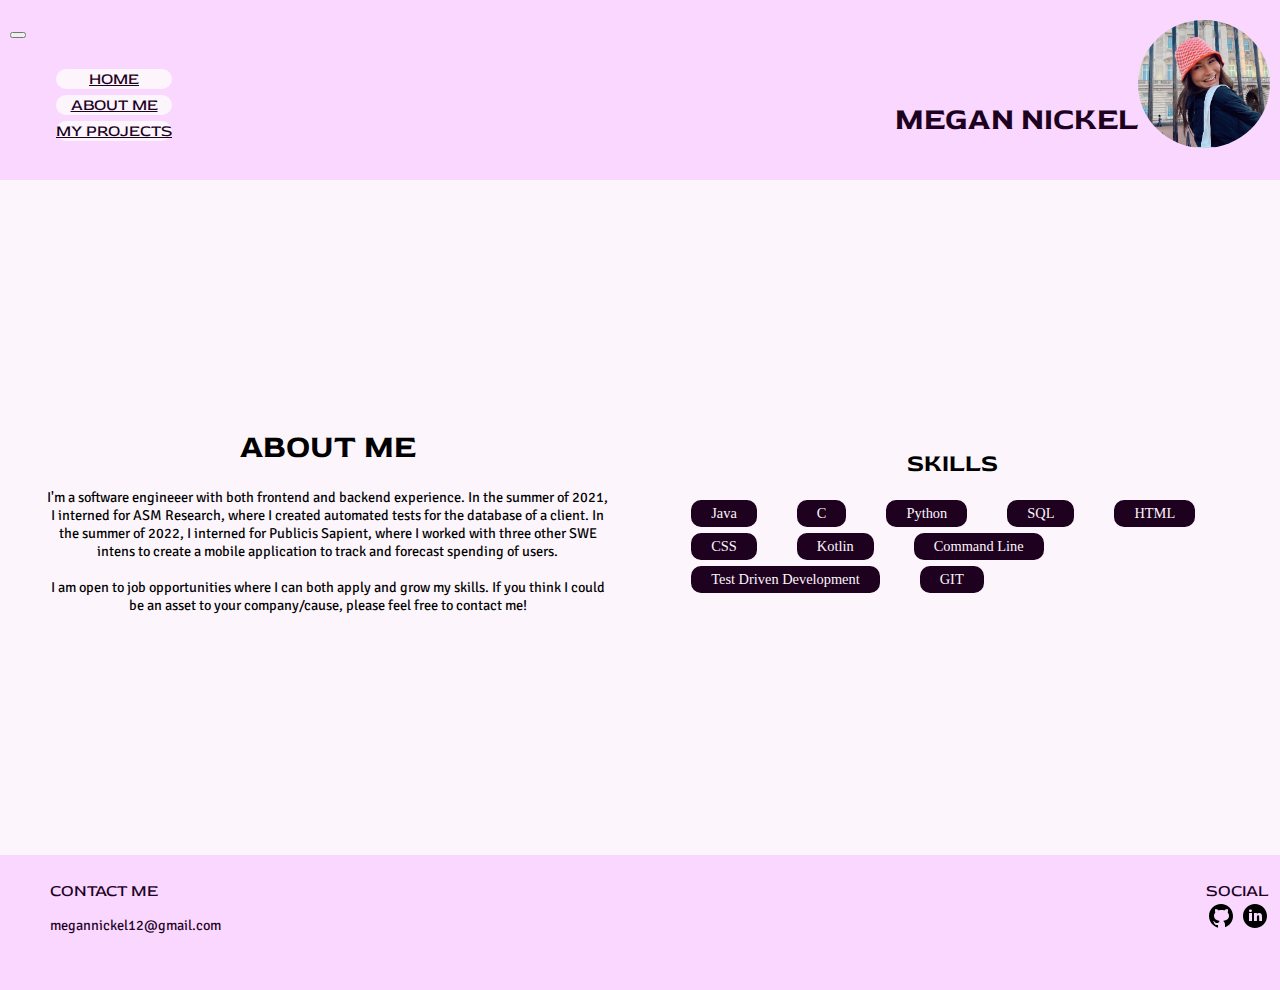
==== aboutme.html @ 15881f29 "add initial files" ====
<!DOCTYPE HTML>
<html lang="en">
  
    <head>
        <meta charset="utf-8">
        <meta name="viewport" content="width=device-width, initial-scale=1">
        <title>Final Project</title>
        <link href="https://cdn.jsdelivr.net/npm/bootstrap@5.2.2/dist/css/bootstrap.min.css" rel="stylesheet" integrity="sha384-Zenh87qX5JnK2Jl0vWa8Ck2rdkQ2Bzep5IDxbcnCeuOxjzrPF/et3URy9Bv1WTRi" crossorigin="anonymous">
        <link rel="stylesheet" href="css/styles.css">
    </head>

    <body>
        <div class="aboutmewrapper">

            <div class="headerarea">
                <nav class="navbar navbar-expand-sm">
                    <button class = "navbar-toggler" type="button" data-bs-toggle="collapse" data-bs-target="#navbarCollapse">
                      <span class="navbar-toggler-icon"></span>
                    </button>
                    <div class="collapse navbar-collapse" id="navbarCollapse">
                      <ul class="navbar-nav">
                        <li class="nav-item">
                          <a class="nav-link" href="index.html">HOME</a>
                        </li>
                        <li class="nav-item">
                          <a class="nav-link" href="aboutme.html">ABOUT ME</a>
                        </li>
                        <li class="nav-item">
                          <a class="nav-link" href="myprojects.html">MY PROJECTS</a>
                        </li>
                      </ul>
                </nav>
                <h3 id="megan"> MEGAN NICKEL</h3>
                <img id="iconimg" src="images/me.JPG">
            </div>

            <div class="aboutmecontentarea"> 
              <div id="abtme">
                <h1>ABOUT ME</h1>
                <p>I'm a software engineeer with both frontend and backend experience. In the summer of 2021, I interned for ASM Research, where I created automated tests for the database of a client. In the summer of 2022, I interned for Publicis Sapient, where I worked with three other SWE intens to create a mobile application to track and forecast spending of users.
                    <br> <br> 
                    I am open to job opportunities where I can both apply and grow my skills. If you think I could be an asset to your company/cause, please feel free to contact me! 
                </p>
              </div>
              <div id="abtme">
                <h2>SKILLS</h2>
                <div id="skills">
                  <div class="rectangle">Java</div>
                  <div class="rectangle">C</div>
                  <div class="rectangle">Python</div>
                  <div class="rectangle">SQL</div>
                  <div class="rectangle">HTML</div>
                  <div class="rectangle">CSS</div>
                  <div class="rectangle">Kotlin</div>
                  <div class="rectangle">Command Line</div>
                  <div class="rectangle">Test Driven Development</div>
                  <div class="rectangle">GIT</div>
                </div>
              </div>
            </div>


            <div class="footerarea">
              <ul>
                CONTACT ME
              <li>
                <p>megannickel12@gmail.com</p>
              </li>
            </ul>
                <ul>
                    SOCIAL
                  <li>
      
                    <svg xmlns="http://www.w3.org/2000/svg" x="0px" y="0px"
                      width="30" height="30"
                      viewBox="0 0 30 30">
                      <a xlink:href="https://github.com/megansyd">
                      <path d="M15,3C8.373,3,3,8.373,3,15c0,5.623,3.872,10.328,9.092,11.63C12.036,26.468,12,26.28,12,26.047v-2.051 c-0.487,0-1.303,0-1.508,0c-0.821,0-1.551-0.353-1.905-1.009c-0.393-0.729-0.461-1.844-1.435-2.526 c-0.289-0.227-0.069-0.486,0.264-0.451c0.615,0.174,1.125,0.596,1.605,1.222c0.478,0.627,0.703,0.769,1.596,0.769 c0.433,0,1.081-0.025,1.691-0.121c0.328-0.833,0.895-1.6,1.588-1.962c-3.996-0.411-5.903-2.399-5.903-5.098 c0-1.162,0.495-2.286,1.336-3.233C9.053,10.647,8.706,8.73,9.435,8c1.798,0,2.885,1.166,3.146,1.481C13.477,9.174,14.461,9,15.495,9 c1.036,0,2.024,0.174,2.922,0.483C18.675,9.17,19.763,8,21.565,8c0.732,0.731,0.381,2.656,0.102,3.594 c0.836,0.945,1.328,2.066,1.328,3.226c0,2.697-1.904,4.684-5.894,5.097C18.199,20.49,19,22.1,19,23.313v2.734 c0,0.104-0.023,0.179-0.035,0.268C23.641,24.676,27,20.236,27,15C27,8.373,21.627,3,15,3z"></path>
                      </a>
                    </svg>
      
                    <svg xmlns="http://www.w3.org/2000/svg" x="0px" y="0px"
                      width="30" height="30"
                      viewBox="0 0 30 30">
                      <a xlink:href="https://www.linkedin.com/in/megan--nickel">
                      <path d="M15,3C8.373,3,3,8.373,3,15c0,6.627,5.373,12,12,12s12-5.373,12-12C27,8.373,21.627,3,15,3z M10.496,8.403 c0.842,0,1.403,0.561,1.403,1.309c0,0.748-0.561,1.309-1.496,1.309C9.561,11.022,9,10.46,9,9.712C9,8.964,9.561,8.403,10.496,8.403z M12,20H9v-8h3V20z M22,20h-2.824v-4.372c0-1.209-0.753-1.488-1.035-1.488s-1.224,0.186-1.224,1.488c0,0.186,0,4.372,0,4.372H14v-8 h2.918v1.116C17.294,12.465,18.047,12,19.459,12C20.871,12,22,13.116,22,15.628V20z"></path>
                      </a>
                    </svg>
      
                  </li>
                </ul>
              </div>

        </div>
        <script src="https://cdn.jsdelivr.net/npm/bootstrap@5.0.2/dist/js/bootstrap.bundle.min.js" integrity="sha384-MrcW6ZMFYlzcLA8Nl+NtUVF0sA7MsXsP1UyJoMp4YLEuNSfAP+JcXn/tWtIaxVXM" crossorigin="anonymous"></script>
    </body>

</html>
---- css/styles.css ----
@import url('https://fonts.googleapis.com/css2?family=Red+Rose&display=swap');
@import url('https://fonts.googleapis.com/css2?family=Red+Rose&family=Signika+Negative:wght@600&display=swap');

body {
    margin: 0;
}

.wrapper {
    display: grid;
    height: 100vh;
    width: 100%;
    grid-template-columns: 1fr;
    grid-template-rows: 20vh 65vh 15vh;
    grid-template-areas: 
    "headerarea"
    "contentarea"
    "footerarea";       
}

.projectwrapper {
    display: grid;
    height: 285vh;
    width: 100%;
    grid-template-columns: 1fr;
    grid-template-rows: 20vh 250vh 15vh;
    grid-template-areas: 
    "headerarea"
    "contentarea"
    "footerarea";       
}

.aboutmewrapper {
    display: grid;
    height: 110vh;
    width: 100%;
    grid-template-columns: 1fr;
    grid-template-rows: 20vh 75vh 15vh;
    grid-template-areas: 
    "headerarea"
    "contentarea"
    "footerarea";       
}

.headerarea {
    grid-area: headerarea;
    display: flex; 
    padding: 10px;
    align-items: flex-start;
    justify-content: space-between;
    font-family: 'Red Rose', cursive;
    font-size: calc(20px + .5vw);
    color: #1e011f;
    background-color: #f9d7ff;
}

.contentarea {
    grid-area: contentarea;
    padding: 15px;
    display: flex;
    flex-direction: column;
    flex-wrap: wrap;
    background-color: #fcf6fc;
    align-items: center;
}

.homecontentarea {
    grid-area: contentarea;
    padding: 15px;
    display: flex;
    flex-direction: column;
    flex-wrap: wrap;
    background-color: #fcf6fc;
    align-items: center;
    justify-content: center;
}

.aboutmecontentarea {
    grid-area: contentarea;
    padding: 15px;
    display: flex;
    flex-direction: column;
    flex-wrap: wrap;
    background-color: #fcf6fc;
    align-items: center;
}

.projectcontentarea {
    grid-area: contentarea;
    padding: 15px;
    display: flex;
    flex-direction: column;
    flex-wrap: wrap;
    background-color: #fcf6fc;
    align-items: center;
}

.footerarea {
    grid-area: footerarea;
    display: flex; 
    align-items: baseline;
    padding:10px;
    justify-content: space-between;
    font-family: 'Red Rose', cursive;
    font-size: calc(10px + .5vw);
    color: #1e011f;
    background-color: #f9d7ff;
}

#iconimg {
    max-height: 80%;
    border-radius: 50%;
    margin-top: 10px;
}

.navbar {
    background-color: #f9d7ff;
    border-radius: 7px;
}

.nav-item{
    font-family: 'Red Rose', cursive;
    font-size: 1rem;
    background-color: #fcf6fc;
    border-radius: 10px;
    text-align: center;
    margin: 6px;
  }

.nav-link {
    color: #1e011f;
}

p {
    font-family: 'Red Rose', cursive;
    font-family: 'Signika Negative', sans-serif;
    text-align: center;
    font-size: .9rem;
}

ul {
    list-style: none;
}
 
h1 {
    font-family: 'Red Rose', cursive;
    text-align: center;
    margin-top: 20px;

}

h2 {
    font-family: 'Red Rose', cursive;
    text-align: center;
    margin-top: 10px;
}

.break {
    flex-basis: 100%;
    height: 0;
}

.rectangle {
    height: auto;
    width: auto;
    border-radius: 10px;
    background-color: #1e011f;
    color:#fcf6fc;
    text-align: center;
    font-size: .9rem;
    margin-left: 20px;
    margin-right: 20px;
    margin-top: 3px;
    margin-bottom: 3px;
    padding-left: 20px;
    padding-right: 20px;
    padding-top: 5px;
    padding-bottom: 5px;
  }

#financeapp {
    max-height: 25%;
    align-self: center;
}

#skills {
    display: flex; 
    flex-wrap: wrap;
}

#weatherapp {
    max-height: 12%;
    align-self: center;
}

#nonograms {
    max-height: 15%;
    align-self: center;
}

hr {
    margin-bottom: 20px;
}

#megan { 
    margin-left: auto;
    align-self: flex-end;
}

@media screen and (min-width: 900px) {
    .projectwrapper {
        display: grid;
        height: 255vh;
        width: 100%;
        grid-template-columns: 1fr;
        grid-template-rows: 20vh 220vh 15vh;
        grid-template-areas: 
        "headerarea"
        "contentarea"
        "footerarea";       
    }
    
    .projectcontentarea{
        flex-direction: row;
        padding: 5%;
        justify-content: center;
    }

    #h1item {
        width: 100%;
    }

    .project {
        width:60%;
        margin: 10px;
    }

    .project2 {
        width:40%;
        margin: 10px;
    }

    hr {
        width: 85%;
        margin-left: auto;
        margin-right: auto;
    }

    #financeapp {
        max-width: 250px;
        max-height: 100%;
        margin: 10px;
    }

    #weatherapp {
        max-width: 400px;
        max-height: 100%;
        margin: 10px;
    }

    #nonograms {
        max-width: 400px;
        max-height: 100%;
        margin: 10px;
    }

}

@media screen and (min-width: 900px) {
    .aboutmecontentarea {
        flex-direction: row;
        justify-content: space-around;
    }
    #abtme {
        width: 45%;
    }
}
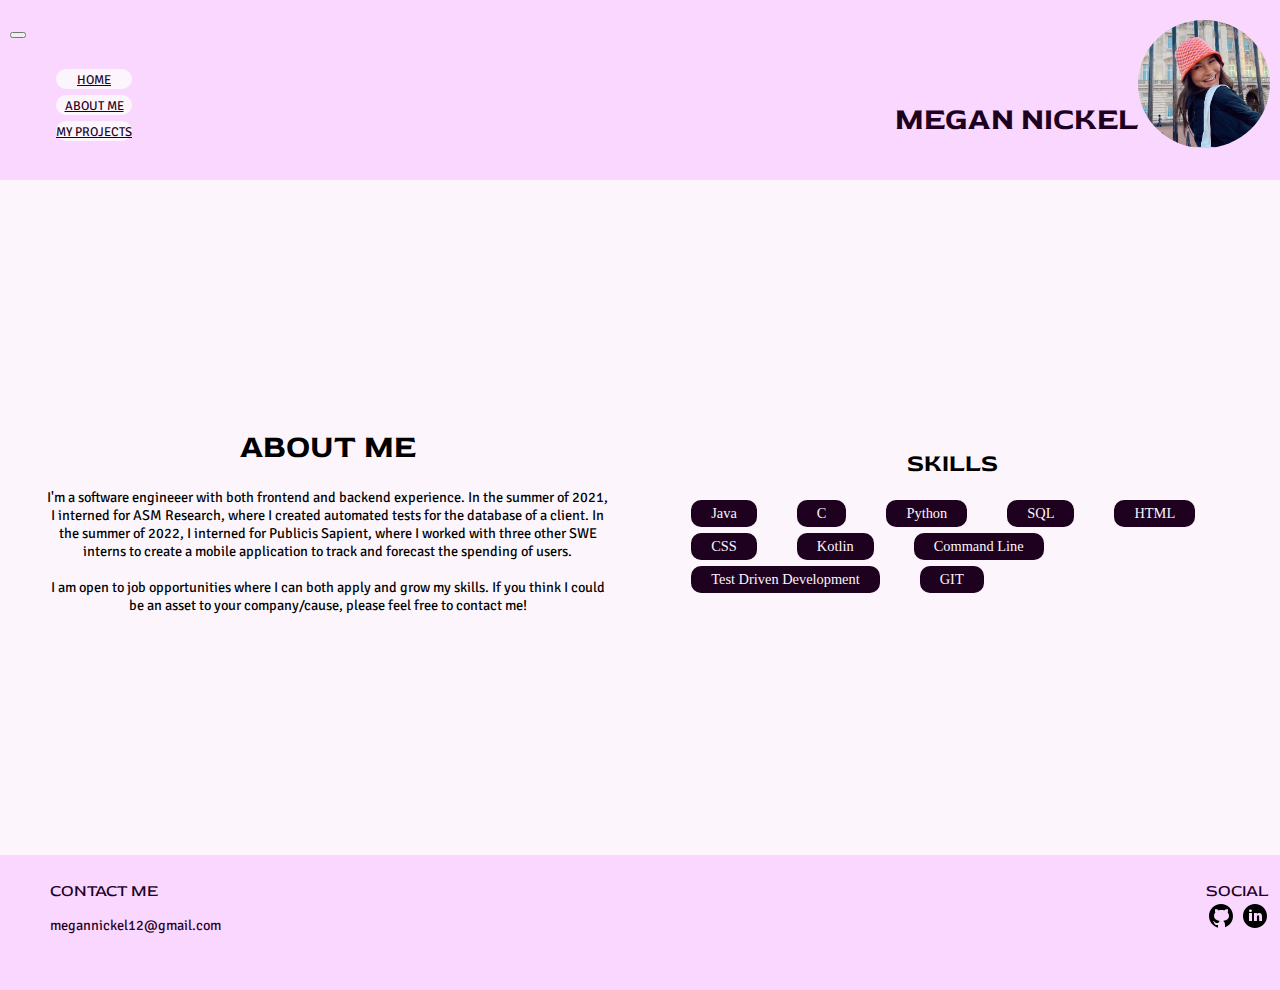
==== commit 7f731d06: "made links open in new browser tab" ====
--- a/aboutme.html
+++ b/aboutme.html
@@ -37,7 +37,7 @@
             <div class="aboutmecontentarea"> 
               <div id="abtme">
                 <h1>ABOUT ME</h1>
-                <p>I'm a software engineeer with both frontend and backend experience. In the summer of 2021, I interned for ASM Research, where I created automated tests for the database of a client. In the summer of 2022, I interned for Publicis Sapient, where I worked with three other SWE intens to create a mobile application to track and forecast spending of users.
+                <p>I'm a software engineeer with both frontend and backend experience. In the summer of 2021, I interned for ASM Research, where I created automated tests for the database of a client. In the summer of 2022, I interned for Publicis Sapient, where I worked with three other SWE interns to create a mobile application to track and forecast the spending of users.
                     <br> <br> 
                     I am open to job opportunities where I can both apply and grow my skills. If you think I could be an asset to your company/cause, please feel free to contact me! 
                 </p>
--- a/css/styles.css
+++ b/css/styles.css
@@ -108,6 +108,7 @@
 
 #iconimg {
     max-height: 80%;
+    max-width: auto;
     border-radius: 50%;
     margin-top: 10px;
 }
@@ -199,11 +200,18 @@
 
 hr {
     margin-bottom: 20px;
+    width: 85%;
 }
 
 #megan { 
     margin-left: auto;
     align-self: flex-end;
+}
+
+a {
+    font-family: 'Red Rose', cursive;
+    font-family: 'Signika Negative', sans-serif;
+    font-size:.8rem;
 }
 
 @media screen and (min-width: 900px) {
@@ -245,9 +253,9 @@
         margin-right: auto;
     }
 
-    #financeapp {
-        max-width: 250px;
-        max-height: 100%;
+    iframe {
+        max-width: 560;
+        max-height: 315;
         margin: 10px;
     }
 
@@ -263,15 +271,15 @@
         margin: 10px;
     }
 
-}
-
-@media screen and (min-width: 900px) {
     .aboutmecontentarea {
         flex-direction: row;
         justify-content: space-around;
     }
+
     #abtme {
-        width: 45%;
-    }
-}
-
+        max-width: 45%;
+    }
+
+}
+
+
